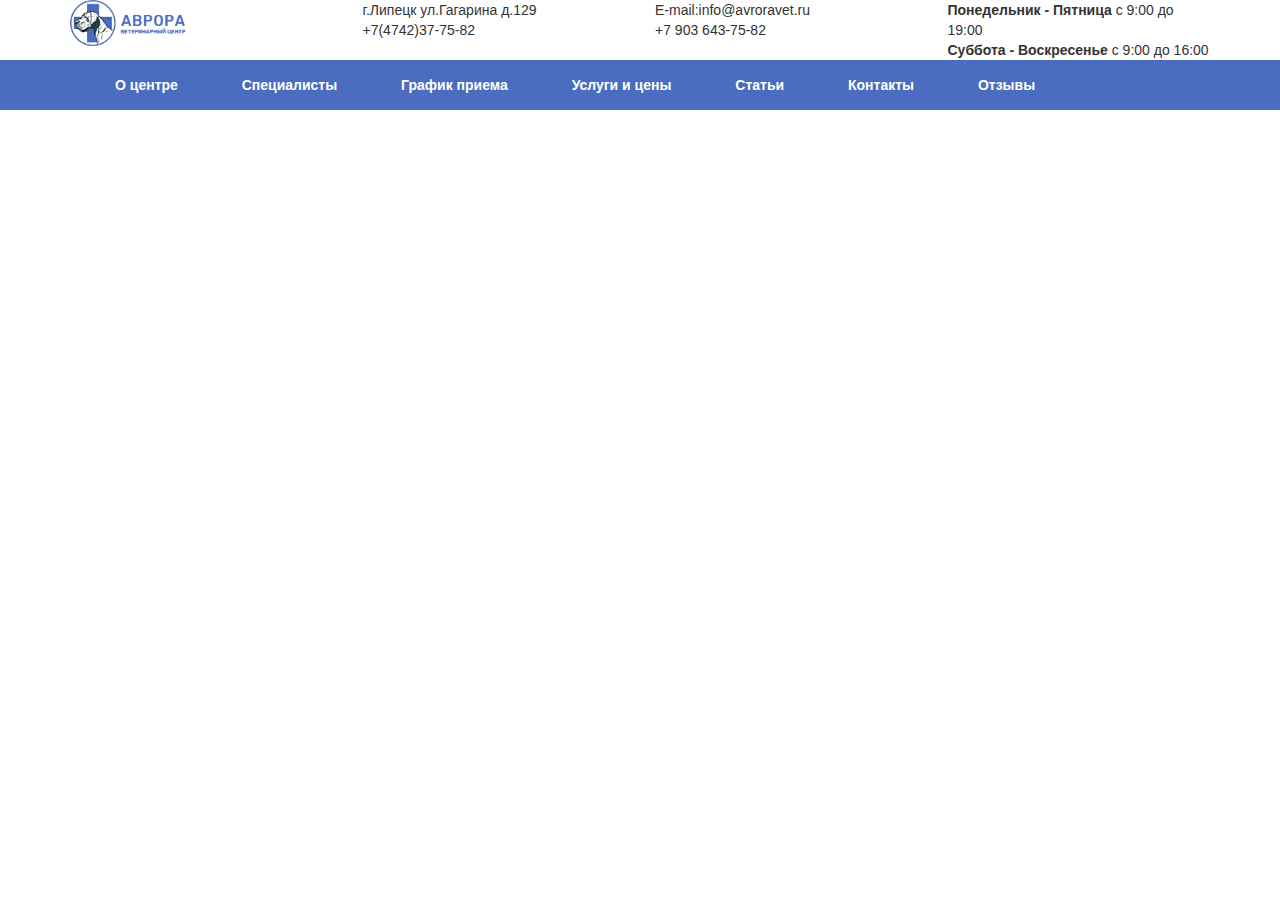
==== index.html @ 7e35b81a "avrora" ====
<!DOCTYPE html>
<html>
<head>
    <meta http-equiv="X-UA-Compatible" content="IE=edge">
    <meta name="viewport" content="width=device-width, initial-scale=1">
    <title>AVRORA</title>

    <link href="bootstrap/css/bootstrap.min.css" rel="stylesheet">
    <link href="css/style.css" rel="stylesheet">

     <!--[if lt IE 9]>
    <script src="https://oss.maxcdn.com/html5shiv/3.7.2/html5shiv.min.js"></script>
    <script src="https://oss.maxcdn.com/respond/1.4.2/respond.min.js"></script>
    <![endif]-->

    
</head>
<body>
    <!-- header -->
    <div class="container">
        <div class="row">
            <div class="all-left col-sm-3">
                <div class="row">
                    <div class="col-sm-6">
                        <a href="#"><img src="img/logo.png"></a>        
                    </div>
                </div>
                
            </div>
            <div class="col-sm-3">
                <div>
                    г.Липецк ул.Гагарина д.129
                </div>
                <div class="phone">
                    +7(4742)37-75-82
                </div>
            </div>
            <div class="col-sm-3">
                <div>
                    E-mail:info@avroravet.ru
                </div>
                <div class="phone">
                    +7 903 643-75-82
                </div>
            </div>
            <div class="col-sm-3">
                <div>
                    <b>Понедельник - Пятница </b>с 9:00 до 19:00 
                </div>
                <div>
                    <b>Суббота - Воскресенье </b>с 9:00 до 16:00
                </div>
            </div>
            <div class="clearfix"></div>
        </div>

    </div>
    <!-- end header -->

    <!-- nav -->
    <div class="top-nav">
        <div class="container">
            <div class="row">
                <div class="col-sm-12">
                    <ul>
                        <li><a href="#">О центре</a></li>
                        <li><a href="#">Специалисты</a></li>
                        <li><a href="#">График приема</a></li>
                        <li><a href="#">Услуги и цены</a></li>
                        <li><a href="#">Статьи</a></li>
                        <li><a href="#">Контакты</a></li>
                        <li><a href="#">Отзывы</a></li>
                    </ul>
                </div>
            </div>
        </div>
        
    </div>
    <!-- end nav -->

    <!-- slider -->
    <!-- end slider -->

    <!-- content -->
        <!-- block1 -->
        <!-- end block1 -->

    <!-- end content -->

    <!-- footer -->
    <!-- end footer -->
</body>
</html>
---- css/style.css ----
@import url('https://fonts.googleapis.com/css?family=Rubik');
/*
	font-family: 'Rubik', sans-serif;
*/
body
{
	margin:0;
	padding: 0;
}
html
{
	margin:0;
	padding: 0;
	font-family: 'Rubik', sans-serif;
	font-size: 14px;
}
ul,li
{
	list-style: none;
}
li
{
	font-size: 18px;
}
img
{
	width:100%;
}
button
{
	position: relative;
	background: #4a6dbf;
	padding: 20px 80px;
	color:#000;
	font-weight: 800;
	border-radius: 28px;
}
section
{
	padding: 80px 0;
}
.btn
{
	display: block;
	position: relative;
	background: #4a6dbf;
	padding: 20px 80px;
	color:#000;
	font-weight: 800;
	border-radius: 28px;
}
.color-white
{
	color:#fff;
}
.color-black
{
	color:#000;
}
.all-right
{
	text-align: right;
}
.all-center
{
	text-align: center;
}
.all-left
{
	text-align: left;
}
.bcg-blue
{
	background:#4a6dbf;
}

/* 
	top-nav
*/
.top-nav
{
	background:#4a6dbf;
}
.top-nav ul
{
	margin:0;
}
.top-nav li
{
	position: relative;
	display: inline-block;
	margin-left: 50px;
}
.top-nav li:first-child
{
	margin-left: 0;
}
.top-nav a
{
	position: relative;
	display: block;
	height: 100%;
	width: 100%;
	top:0;
	padding: 15px 5px;
	color: #fff;
	font-size:14px;
	font-weight: 800;
}
.top-nav a:hover
{
	text-decoration: none;
}
.top-nav a:hover::after
{
	content:"";
	display: block;
	width: 100%;
	height: 3px;
	border-radius: 3px;
	position: absolute;
	bottom: 1px;
	left:0;
	background:#fff;
}
/* 
	end top-nav
*/
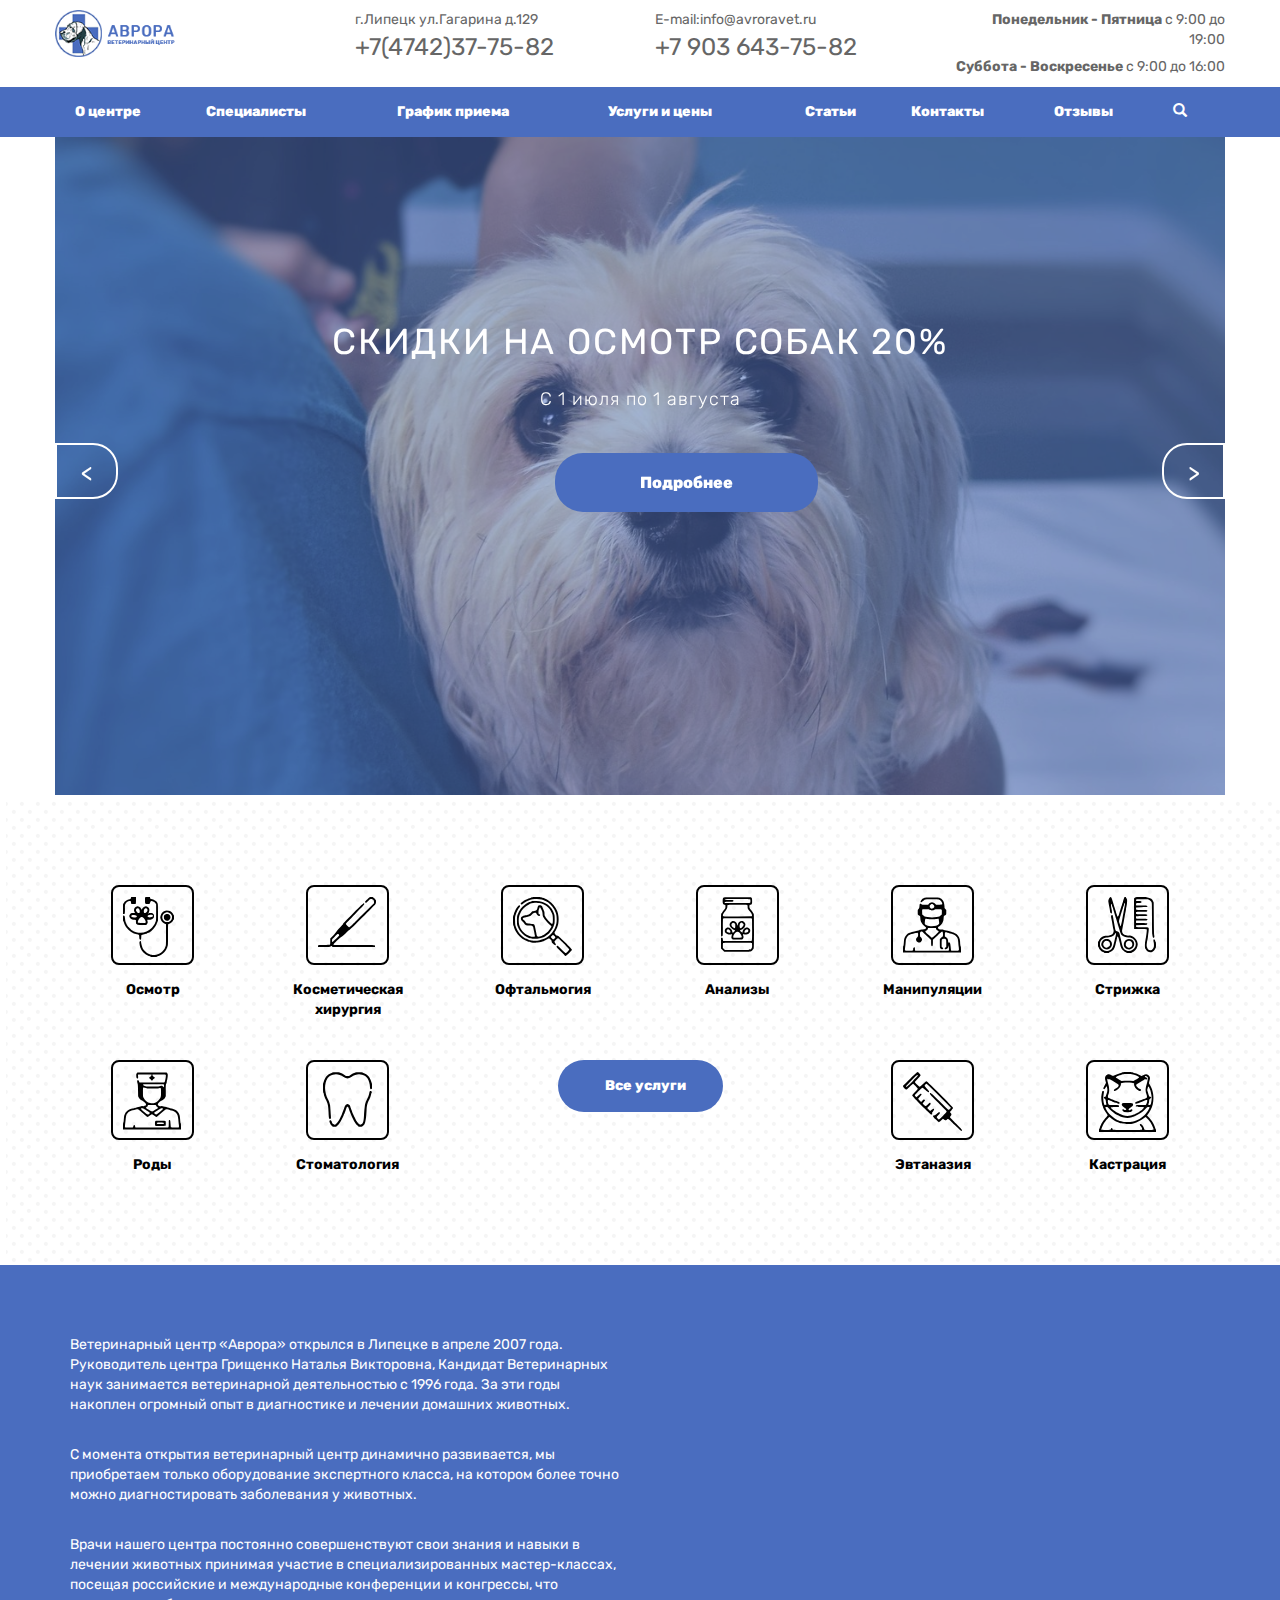
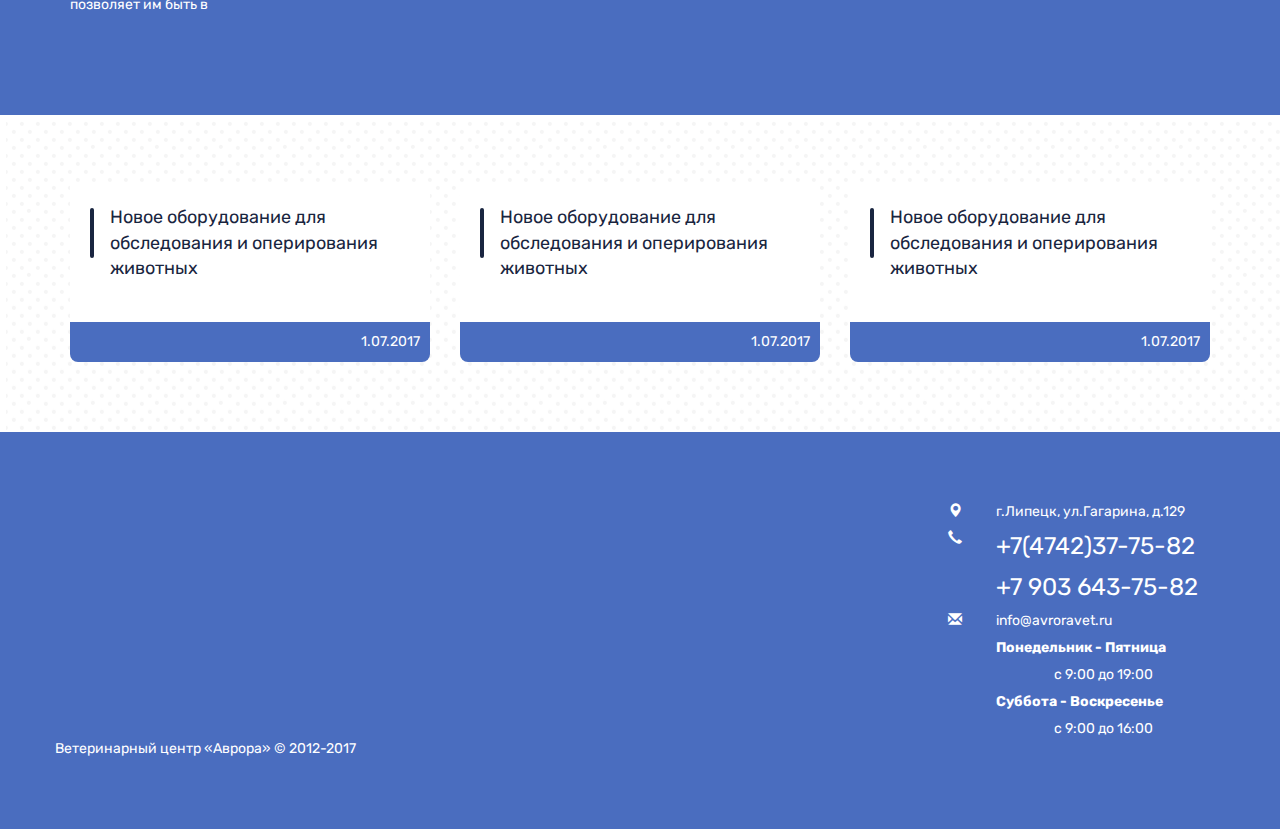
==== commit 235c04db: "friday" ====
--- a/index.html
+++ b/index.html
@@ -6,8 +6,23 @@
     <title>AVRORA</title>
 
     <link href="bootstrap/css/bootstrap.min.css" rel="stylesheet">
+    <link href="bootstrap/css/bootstrap-theme.min.css" rel="stylesheet">
     <link href="css/style.css" rel="stylesheet">
-
+    <link href="css/mobile-menu.css" rel="stylesheet">
+    <!-- Основной файл стилей -->
+    <link rel="stylesheet" href="owl-carousel/owl.carousel.css">
+     
+    <!-- Тема по умолчанию -->
+    <link rel="stylesheet" href="owl-carousel/owl.theme.css">
+     
+    <!--  Библиотека jQuery 1.7+  -->
+    <script src="js/jquery.min.js"></script>
+     
+    <!-- Сам плагин слайдера -->
+    <script src="owl-carousel/owl.carousel.js"></script>
+    <script type="text/javascript" src="http://vk.com/js/api/openapi.js?150"></script>
+
+    
      <!--[if lt IE 9]>
     <script src="https://oss.maxcdn.com/html5shiv/3.7.2/html5shiv.min.js"></script>
     <script src="https://oss.maxcdn.com/respond/1.4.2/respond.min.js"></script>
@@ -16,8 +31,58 @@
     
 </head>
 <body>
+    <!-- mobile menu -->
+    <div class="container hidden-lg hidden-md">
+        <div class="row">
+            <input type="checkbox" id="nav-toggle" hidden>
+            <!-- 
+            Выдвижную панель размещаете ниже
+            флажка (checkbox), но не обязательно 
+            непосредственно после него, например
+            можно и в конце страницы
+            -->
+            <nav class="nav">
+                <div class="row">
+                    <div class="col-xs-8">
+                       <a href="#"><img src="img/logo.png"> </a>
+                    </div>
+                </div>
+                <div class="clearfix"></div>
+                <!-- 
+            Метка с именем `id` чекбокса в `for` атрибуте
+            Символ Unicode 'TRIGRAM FOR HEAVEN' (U+2630)
+            Пустой атрибут `onclick` используем для исправления бага в iOS < 6.0
+            См: http://timpietrusky.com/advanced-checkbox-hack 
+            -->
+                <label for="nav-toggle" id="nav-btn" class="nav-toggle"></label>    
+                
+
+                <!-- 
+            Здесь размещаете любую разметку,
+            если это меню, то скорее всего неупорядоченный список <ul>
+            -->
+                
+                <ul>             
+                    <li><a href="#">О центре</a></li>
+                    <li><a href="#">Специплисты</a></li>
+                    <li><a href="#">График приема</a></li>
+                    <li><a href="#">Услуги и цены</a></li>
+                    <li><a href="#">Статьи</a></li>
+                    <li><a href="#">Контакты</a></li>
+                    <li><a href="#">Отзывы</a></li>
+                </ul> 
+
+                <section>
+                    <h3>+7(4742)37-75-82</h3>
+                    <p>г.Липецк ул.Гагарина д.129</p>
+                </section>
+            </nav>
+        </div>
+    </div>
+    <div id="container-bg"></div>
+    <!-- end mobile enu -->
     <!-- header -->
-    <div class="container">
+    <div class="color-ser container hidden-xs hidden-sm" id="header">
         <div class="row">
             <div class="all-left col-sm-3">
                 <div class="row">
@@ -44,10 +109,10 @@
                 </div>
             </div>
             <div class="col-sm-3">
-                <div>
+                <div class="all-right">
                     <b>Понедельник - Пятница </b>с 9:00 до 19:00 
                 </div>
-                <div>
+                <div class="all-right margin-top">
                     <b>Суббота - Воскресенье </b>с 9:00 до 16:00
                 </div>
             </div>
@@ -58,18 +123,19 @@
     <!-- end header -->
 
     <!-- nav -->
-    <div class="top-nav">
+    <div class="top-nav hidden-xs hidden-sm">
         <div class="container">
             <div class="row">
                 <div class="col-sm-12">
                     <ul>
-                        <li><a href="#">О центре</a></li>
-                        <li><a href="#">Специалисты</a></li>
-                        <li><a href="#">График приема</a></li>
-                        <li><a href="#">Услуги и цены</a></li>
-                        <li><a href="#">Статьи</a></li>
-                        <li><a href="#">Контакты</a></li>
-                        <li><a href="#">Отзывы</a></li>
+                        <li><a class="bord" href="#">О центре</a></li>
+                        <li><a class="bord" href="#">Специалисты</a></li>
+                        <li><a class="bord" href="#">График приема</a></li>
+                        <li><a class="bord" href="#">Услуги и цены</a></li>
+                        <li><a class="bord" href="#">Статьи</a></li>
+                        <li><a class="bord" href="#">Контакты</a></li>
+                        <li><a class="bord" href="#">Отзывы</a></li>
+                        <li><a href="#"><span class="glyphicon glyphicon-search"></span></a></li>
                     </ul>
                 </div>
             </div>
@@ -77,17 +143,401 @@
         
     </div>
     <!-- end nav -->
-
+    
     <!-- slider -->
+    <section class="slider">
+    <div class="container">
+        <div class="row">
+            <div id="owl-example" class="owl-carousel">
+                <div>
+                    <img src="img/slider.png" alt="Image Nature">
+                    <div class="text">
+                        <div class="title">
+                            Скидки на осмотр собак 20%
+                        </div>
+                        <div class="desc">
+                            С 1 июля по 1 августа
+                        </div>
+                        <div class="row">
+                            <div class="col-md-offset-5 col-md-2">
+                                <a href="#" class="btn-big">Подробнее</a>
+                            </div>
+                        </div>
+                        
+                    </div>
+                </div>
+
+                <div>
+                    <img src="img/slider.png" alt="Image Nature">
+                    <div class="text">
+                        <div class="title">
+                            Скидки на осмотр собак 20%
+                        </div>
+                        <div class="desc">
+                            С 1 июля по 1 августа
+                        </div>
+                        <div class="row">
+                            <div class="col-md-offset-5 col-md-2">
+                                <a href="#" class="btn-big">Подробнее</a>
+                            </div>
+                        </div>
+                        
+                    </div>
+                </div><div>
+                    <img src="img/slider.png" alt="Image Nature">
+                    <div class="text">
+                        <div class="title">
+                            Скидки на осмотр собак 20%
+                        </div>
+                        <div class="desc">
+                            С 1 июля по 1 августа
+                        </div>
+                        <div class="row">
+                            <div class="col-md-offset-5 col-md-2">
+                                <a href="#" class="btn-big">Подробнее</a>
+                            </div>
+                        </div>
+                        
+                    </div>
+                </div>
+            </div>
+        </div>
+    </div>
+    
+    </section>
     <!-- end slider -->
 
     <!-- content -->
         <!-- block1 -->
+        <section class="white" id="advantages">
+            <div class="container">
+                <div class="row">
+                    <div class="item">
+                         <div class="col-md-2">
+                            <a href="#">
+                                <div class="col-xs-offset-3 col-xs-6 img">
+                                    <object type="image/svg+xml" data="img/icon/1.svg"></object>
+                                </div>
+                                <div class="all-center title">
+                                    <b>Осмотр</b>
+                                </div>
+                            </a>
+                            
+                        </div>
+                        <div class="col-md-2">
+                            <a href="#">
+                                <div class="col-xs-offset-3 col-xs-6 img">
+                                    <object type="image/svg+xml" data="img/icon/2.svg"></object>
+                                </div>
+                                <div class="all-center title">
+                                    <b>Косметическая хирургия</b>
+                                </div>
+                            </a>
+                            
+                        </div>
+                        <div class="col-md-2">
+                            <a href="#">
+                                <div class="col-xs-offset-3 col-xs-6 img">
+                                    <object type="image/svg+xml" data="img/icon/3.svg"></object>
+                                </div>
+                                <div class="all-center title">
+                                    <b>Офтальмогия</b>
+                                </div>
+                            </a>
+                            
+                        </div>
+                        <div class="col-md-2">
+                            <a href="#">
+                                <div class="col-xs-offset-3 col-xs-6 img">
+                                    <object type="image/svg+xml" data="img/icon/4.svg"></object>
+                                </div>
+                                <div class="all-center title">
+                                    <b>Анализы</b>
+                                </div>
+                            </a>
+                            
+                        </div>
+                        <div class="col-md-2">
+                            <a href="#">
+                                <div class="col-xs-offset-3 col-xs-6 img">
+                                    <object type="image/svg+xml" data="img/icon/5.svg"></object>
+                                </div>
+                                <div class="all-center title">
+                                    <b>Манипуляции</b>
+                                </div>
+                            </a>
+                            
+                        </div>
+                        <div class="col-md-2">
+                            <a href="#">
+                                <div class="col-xs-offset-3 col-xs-6 img">
+                                    <object type="image/svg+xml" data="img/icon/6.svg"></object>
+                                </div>
+                                <div class="all-center title">
+                                    <b>Стрижка</b>
+                                </div>
+                            </a>
+                            
+                        </div>
+                        <div class="clearfix"></div>
+                    </div>
+                    
+                    <div class="clearfix"></div>
+                    
+                    <div class="item">
+                        <div class="col-md-2">
+                            <a href="#">
+                                <div class="col-xs-offset-3 col-xs-6 img">
+                                    <object type="image/svg+xml" data="img/icon/7.svg"></object>
+                                </div>
+                                <div class="clearfix"></div>
+                                <div class="all-center title">
+                                    <b>Роды</b>
+                                </div>
+                            </a>
+                            
+                        </div>
+                        <div class="col-md-2">
+                            <a href="#">
+                                <div class="col-xs-offset-3 col-xs-6 img">
+                                    <object type="image/svg+xml" data="img/icon/8.svg"></object>
+                                </div>
+                                <div class="all-center title">
+                                    <b>Стоматология</b>
+                                </div>
+                            </a>
+                            
+                        </div>
+
+                        <div class="col-md-4">
+                            <div class="row">
+                                <div class="col-md-offset-3 col-md-6">
+                                    <a class="btn" href="#">Все услуги</a>
+                                </div>
+                            </div>
+                            
+                        </div>
+
+                        <div class="col-md-2">
+                            <a href="#">
+                                <div class="col-xs-offset-3 col-xs-6 img">
+                                    <object type="image/svg+xml" data="img/icon/9.svg"></object>
+                                </div>
+                                <div class="all-center title">
+                                    <b>Эвтаназия</b>
+                                </div>
+                            </a>
+                            
+                        </div>
+                        <div class="col-md-2">
+                            <a href="#">
+                                <div class="col-xs-offset-3 col-xs-6 img">
+                                    <object type="image/svg+xml" data="img/icon/10.svg"></object>
+                                </div>
+                                <div class="all-center title">
+                                    <b>Кастрация</b>
+                                </div>
+                            </a>
+                            
+                        </div>
+                        <div class="clearfix"></div>
+                    </div>
+                    
+
+
+                </div>
+            </div>
+        </section>
         <!-- end block1 -->
 
+        <!-- block2 -->
+        <section class="blue">
+            <div class="container">
+                <div class="row">
+                    <div class="col-md-6 color-white">
+                        <p>Ветеринарный центр «Аврора» открылся в Липецке в апреле 2007 года. Руководитель центра Грищенко Наталья Викторовна, Кандидат Ветеринарных наук занимается ветеринарной деятельностью с 1996 года. За эти годы накоплен огромный опыт в диагностике и лечении домашних животных.</p>
+
+                        <p>С момента открытия ветеринарный центр динамично развивается, мы приобретаем только оборудование экспертного класса, на котором более точно можно диагностировать заболевания у животных. </p>
+
+                        <p>Врачи нашего центра постоянно совершенствуют свои знания и навыки в лечении животных принимая участие в специализированных мастер-классах, посещая российские и международные конференции и конгрессы, что позволяет им быть в </p>
+                    </div>
+                    <div class="col-md-6">
+                        
+                    </div>
+                </div>
+            </div>
+        </section>
+        <!-- end block2 -->
+
+        <!-- block3 -->
+        <section class="white" id="main-news">
+            <div class="container">
+                <div class="row">
+                    <div class="col-md-4">
+                        <a href="#">
+                            <div class="desc">
+                                Новое оборудование для обследования и оперирования животных
+                            </div>
+                        </a>
+                        <div class="date all-right">
+                            1.07.2017
+                        </div>
+                    </div>
+                    <div class="col-md-4">
+                        <a href="#">
+                            <div class="desc">
+                                Новое оборудование для обследования и оперирования животных
+                            </div>
+                        </a>
+                        <div class="date all-right">
+                            1.07.2017
+                        </div>
+                    </div>
+                    <div class="col-md-4">
+                        <a href="#">
+                            <div class="desc">
+                                Новое оборудование для обследования и оперирования животных
+                            </div>
+                        </a>
+                        <div class="date all-right">
+                            1.07.2017
+                        </div>
+                    </div>
+                </div>
+            </div>            
+        </section>
+        <!-- end block3 -->
+
     <!-- end content -->
 
     <!-- footer -->
+    <section class="blue" id="footer">
+        <div class="container">
+            <div class="row  color-white">
+                <div class="col-md-3">
+                    
+
+                    <!-- VK Widget -->
+                    <div id="vk_groups" style="height: 200px;"></div>
+                    <script type="text/javascript">
+                        VK.Widgets.Group("vk_groups", {mode: 3, width: "auto"}, 132178275);
+                    </script>
+                </div>
+                <div class="col-md-3">
+                    <div id="ok_group_widget"></div>
+                    <script>
+                    !function (d, id, did, st) {
+                      var js = d.createElement("script");
+                      js.src = "https://connect.ok.ru/connect.js";
+                      js.onload = js.onreadystatechange = function () {
+                      if (!this.readyState || this.readyState == "loaded" || this.readyState == "complete") {
+                        if (!this.executed) {
+                          this.executed = true;
+                          setTimeout(function () {
+                            OK.CONNECT.insertGroupWidget(id,did,st);
+                          }, 0);
+                        }
+                      }}
+                      d.documentElement.appendChild(js);
+                    }(document,"ok_group_widget","58136161222702",'{"height":222}');
+                    </script>
+                </div>
+
+                <div class="col-md-3">
+                    <iframe src="https://www.facebook.com/plugins/page.php?href=https%3A%2F%2Fwww.facebook.com%2Favroravet%2Ftimeline&tabs=timeline&width=340&height=200&small_header=false&adapt_container_width=true&hide_cover=false&show_facepile=true&appId" width="100%" height="222" style="border:none;overflow:hidden" scrolling="no" frameborder="0" allowTransparency="true"></iframe>
+                </div>
+                <div class="col-md-3">
+                    <div class="row">
+                        <div class="col-xs-2"><span class="glyphicon glyphicon-map-marker"></span></div>
+                        <div class="col-xs-10">г.Липецк, ул.Гагарина, д.129</div>
+                    </div>
+                    <div class="margin-top row">
+                        <div class="col-xs-2"><span class="glyphicon glyphicon-earphone"></span></div>
+                        <div class="col-xs-10">
+                            <div class="phone">+7(4742)37-75-82</div>
+                        </div>
+                    </div>
+                    <div class="margin-top row">
+                        <div class="col-xs-2"></div>
+                        <div class="col-xs-10">
+                            <div class="phone">+7 903 643-75-82</div>
+                        </div>
+                    </div>
+                    <div class="margin-top row">
+                        <div class="col-xs-2"><span class="glyphicon glyphicon-envelope"></span></div>
+                        <div class="col-xs-10">info@avroravet.ru</div>
+                    </div>
+                    <div class="margin-top row">
+                    <div class="col-xs-2"></div>
+                        <div class="col-xs-10">
+                            <div><b>Понедельник - Пятница</b></div>
+                            <div class="margin-top all-center">с 9:00 до 19:00</div>
+                        </div>
+                    </div>
+                    <div class="margin-top  row">
+                        <div class="col-xs-2"></div>
+                        <div class="col-xs-10">
+                            <div><b>Суббота - Воскресенье</b></div>
+                            <div class="margin-top all-center">с 9:00 до 16:00</div>
+                        </div>
+                    </div>
+                </div>
+            </div>
+            <div class="clearfix"></div>
+            <div class="row color-white">
+                <div>
+                    Ветеринарный центр «Аврора» © 2012-2017
+                </div>
+            </div>
+        </div>
+    </section>
     <!-- end footer -->
+
+<script>
+    $(document).ready(function() {
+  $("#owl-example").owlCarousel(
+  {
+    items: 1,
+    navigation : true,
+    navigationText : ["<",">"],
+    dots: false,
+  }
+    );
+});
+</script>
+
+<script type="text/javascript">
+    var body = document.body;
+    var touch = -1000;
+    var bg_container = document.getElementById('container-bg');
+    var nav_btn = document.getElementById('nav-btn');
+
+    body.addEventListener('touchstart', function(e){
+        var x = e.changedTouches[0].pageX;
+        touch = x;
+    }, false)
+
+    body.addEventListener('touchmove', function(e){
+        var x = e.changedTouches[0].pageX; // показ коррдинат места прикосновения по X-у.
+        var nav = document.getElementById('nav-toggle').checked;
+        if(x < 150 && nav == false && touch+100 < x)
+        {
+           document.getElementById('nav-toggle').checked = true;
+           bg_container.style.display = 'block';
+        }
+    }, false)
+
+    bg_container.addEventListener('click', function(){
+        document.getElementById('nav-toggle').checked = false;
+        bg_container.style.display = 'none';
+    },false)
+
+    nav_btn.addEventListener('click',function(){
+        console.log(document.getElementById('nav-toggle').checked);
+        document.getElementById('nav-toggle').checked = true;
+    },false)
+
+</script>
+
 </body>
 </html>--- a/css/style.css
+++ b/css/style.css
@@ -3,51 +3,124 @@
 	font-family: 'Rubik', sans-serif;
 */
 body
-{
-	margin:0;
-	padding: 0;
-}
-html
 {
 	margin:0;
 	padding: 0;
 	font-family: 'Rubik', sans-serif;
 	font-size: 14px;
+	color: #192540;
+}
+html
+{
+	margin:0;
+	padding: 0;
+	font-family: 'Rubik', sans-serif;
+	font-size: 14px;
+	color: #192540;
 }
 ul,li
 {
 	list-style: none;
+	padding: 0;
+	margin: 0;
 }
 li
 {
-	font-size: 18px;
+	font-size: 16px;
 }
 img
 {
 	width:100%;
 }
-button
+h1
+{
+	margin-top:0;
+	margin-bottom:70px;
+}
+h2
+{
+	font-size: 36px;
+	margin-top: 32px;
+	margin-bottom: 21px;
+}
+h3
+{
+	font-size: 22px;
+	font-weight: 500;
+}
+h3.blue, h2.blue
+{
+	position: relative;
+	color:#4a6dbf;
+}
+h3.blue:before, h2.blue:before
+{
+	content:"";
+	display: block;
+	position: absolute;
+	top:-5%;
+	left:-15px;
+	width:4px;
+	border-radius: 4px;
+	height: 110%;
+	background:#4a6dbf;
+}
+section
+{
+	padding: 70px 0;
+}
+section.white
+{
+	background-image: url('../img/bg-white.png');
+	background-repeat: repeat;
+}
+section.blue
+{
+	background: #4a6dbf;
+}
+a:link { text-decoration: none; }
+a:visited { text-decoration: none; }
+a:hover { text-decoration: none; }
+p
+{
+	margin-bottom: 30px;
+}
+.up
+{
+	font-size:16px;
+}
+.margin-top
+{
+	margin-top:7px;
+}
+.text-up
+{
+	text-transform: uppercase;
+}
+.btn
 {
 	position: relative;
 	background: #4a6dbf;
-	padding: 20px 80px;
-	color:#000;
+	padding: 15px 46px;
+	color:#fff;
 	font-weight: 800;
 	border-radius: 28px;
 }
-section
-{
-	padding: 80px 0;
-}
-.btn
-{
-	display: block;
+.btn-big
+{
 	position: relative;
 	background: #4a6dbf;
-	padding: 20px 80px;
-	color:#000;
+	padding: 20px 85px;
+	color:#fff;
 	font-weight: 800;
 	border-radius: 28px;
+	z-index: 20;
+	font-size: 16px;
+}
+.pdn
+{
+	padding-top:15px;
+	padding-bottom: 15px;
 }
 .color-white
 {
@@ -57,6 +130,10 @@
 {
 	color:#000;
 }
+.color-ser
+{
+	color:#666;
+}
 .all-right
 {
 	text-align: right;
@@ -73,6 +150,17 @@
 {
 	background:#4a6dbf;
 }
+
+/*
+	header
+*/
+#header 
+{
+	padding: 10px 0;
+}
+/*
+	end header
+*/
 
 /* 
 	top-nav
@@ -80,38 +168,36 @@
 .top-nav
 {
 	background:#4a6dbf;
+	width: 100%;
 }
 .top-nav ul
 {
+	width: 100%;
 	margin:0;
+	display: table;
 }
 .top-nav li
+{
+	display: table-cell; 
+	position: relative;
+}
+.top-nav a
 {
 	position: relative;
 	display: inline-block;
-	margin-left: 50px;
-}
-.top-nav li:first-child
-{
-	margin-left: 0;
-}
-.top-nav a
-{
-	position: relative;
-	display: block;
 	height: 100%;
-	width: 100%;
 	top:0;
 	padding: 15px 5px;
 	color: #fff;
 	font-size:14px;
 	font-weight: 800;
+	text-align: center;
 }
 .top-nav a:hover
 {
 	text-decoration: none;
 }
-.top-nav a:hover::after
+.top-nav a.bord:hover::after
 {
 	content:"";
 	display: block;
@@ -119,10 +205,278 @@
 	height: 3px;
 	border-radius: 3px;
 	position: absolute;
-	bottom: 1px;
+	bottom: 0;
 	left:0;
 	background:#fff;
 }
 /* 
 	end top-nav
+*/
+
+/*
+ 	slider
+*/
+	.slider
+	{
+		width: 100%;
+		padding: 0;
+	}
+	.slider img
+	{
+		display: block;
+	}
+	.slider .text
+	{
+		position: absolute;
+		top:0;
+		z-index: 2;
+		color:#fff;
+		width: 100%;
+		height:300px;
+		top:50%;
+		margin-top:-150px;
+	}
+	.slider .title
+	{
+		font-size: 36px;
+		font-weight: 400;
+		text-transform: uppercase;
+		letter-spacing: 1.8px;
+		text-align: center;
+		margin-bottom: 20px;
+	}
+	.slider .desc
+	{
+		font-size: 18px;
+		font-weight: 300;
+		letter-spacing: 0.9px;
+		text-align: center;
+		margin-bottom: 59px;
+	}
+/*
+	end slider
+*/
+
+/*
+	advantages
+*/
+	#advantages .img
+	{
+		padding: 10px;
+		border:2px solid #000;
+		border-radius: 8px;
+		margin-bottom: 15px;
+		height: 80px;
+		text-align: center;
+	}
+	#advantages .item
+	{
+		margin:20px 0px;
+	}
+	#advantages .title
+	{
+		color:#000;
+	}
+	#advantages a
+	{
+		position: relative;
+		display: block;
+	}
+	#advantages a:after
+	{
+		content: "";
+		display: block;
+		position: absolute;
+		top:0;
+		left: 0;
+		z-index: 10;
+		width:100%;
+		height: 100%;
+		background:none;
+	}
+/*
+	end advantages
+*/
+
+/*
+	main-news
+*/
+	#main-news .desc
+	{
+		position: relative;
+		background: #fff;
+		padding: 20px 10px 40px 40px;
+		color: #192540;
+		font-size: 18px;
+	}
+	#main-news .desc:hover
+	{
+		color:#4a6dbf;
+	}
+	#main-news .desc:before
+	{
+		content: "";
+		display: block;
+		position: absolute;
+		top:23px;
+		left:20px;
+		height: 50px;
+		width: 4px;
+		border-radius: 4px;
+		background: #192540;
+	}
+	#main-news .desc:hover:before
+	{
+		background:#4a6dbf;
+	}
+	#main-news .date
+	{
+		background:#4a6dbf;
+		padding: 10px;
+		color:#fff;
+		border-radius: 0 0 8px 8px;
+	}
+/*
+	end main-news
+*/
+
+/*
+	spec
+*/
+	#spec .img
+	{
+		position: relative;
+		background-image: url('../img/photo.png');
+		background-size:cover;
+		height: 360px;
+	}
+	#spec .img.active:before
+	{
+		content: "";
+		position: absolute;
+		top:0;
+		left:0;
+		width: 100%;
+		height: 100%;
+		background:rgba(74,109,191,0.65);
+	}
+	#spec .item
+	{
+		background:#fff;
+		border-left:2px solid #e4e4e4;
+		border-right:2px solid #e4e4e4;
+		border-bottom:2px solid #e4e4e4;
+		padding: 30px 70px;
+	}
+	#spec .name
+	{
+		position: relative;
+		font-size: 22px;
+		color:#192540;
+	}
+	#spec .name:before
+	{
+		content:"";
+		display: block;
+		position: absolute;
+		height: 50px;
+		width: 4px;
+		left: -25px;
+		top:5px;
+		border-radius: 4px;
+		background:#192540;
+	}
+	#spec .name.active
+	{
+		color:rgb(74,109,191);
+	}
+	#spec .name.active:before
+	{
+		background:rgb(74,109,191) ;
+	}
+	#spec .text
+	{
+		position: relative;
+		font-size: 16px;
+		color:#192540;
+
+	}
+	#spec a
+	{
+		position: relative;
+		display: block;
+	}
+	#spec a:after
+	{
+		content: "";
+		display: block;
+		position: absolute;
+		top:0;
+		left: 0;
+		z-index: 10;
+		width:100%;
+		height: 100%;
+		background:none;
+	}
+
+/*
+	end spec
+*/
+
+/*
+	spec-inner
+*/
+	#spec-inner .directions
+	{
+		display: block;
+		font-size: 22px;
+		color: #192540;
+		padding-right: 119px;
+	}
+	#spec-inner .directions li
+	{
+		display: inline-block;
+	}
+	#spec-inner .directions li:after
+	{
+		content:" /";
+	}
+	#spec-inner .directions li:last-child:after
+	{
+		content:"";
+	}
+	#spec-inner .about
+	{
+		position: relative;
+		left:29px;
+	}
+	#spec-inner .about h2
+	{
+		margin-bottom: 32px;
+	}
+	#spec-inner .about li
+	{
+		margin-bottom:30px;
+	}
+/*
+	end spec-inner
+*/
+
+
+
+
+
+
+
+
+/*
+	footer
+*/
+	#footer .phone,#header .phone
+	{
+		font-size:24px;
+	}
+	
+/*
+	end footer
 */--- a/css/mobile-menu.css
+++ b/css/mobile-menu.css
@@ -0,0 +1,413 @@
+/*
+
+Навигация
+
+*/
+
+/**
+ * Переключаемая боковая панель навигации
+ * выдвигающаяся по клику слева
+ */
+#container-bg
+{
+    display: none;
+    position: absolute;
+    width: 100%;
+    height: 10000px;
+    z-index: 100;
+    background: rgba(0,0,0,0.2);
+}
+.nav {
+    /*  ширна произвольная, не стесняйтесь экспериментировать */
+    width: 320px;
+    min-width: 320px;
+    /* фиксируем и выставляем высоту панели на максимум */
+    height: 100%;
+    position: fixed;
+    top: 0;
+    bottom: 0;
+    margin: 0;
+    /* сдвигаем (прячем) панель относительно левого края страницы */
+    left: -320px;
+    /* внутренние отступы */
+    padding: 15px 20px;
+    /* плавный переход смещения панели */
+    -webkit-transition: left 0.3s;
+    -moz-transition: left 0.3s;
+    transition: left 0.3s;
+    /* определяем цвет фона панели */
+    background: #fff;
+    color:#000;
+    /* поверх других элементов */
+    z-index: 2000;
+}
+/**
+	Номер телефона
+	Адрес
+*/
+.nav section
+{
+	margin-top:50px;
+}
+.nav section h3
+{
+	font-size:1.3em;
+	text-align: left;
+}
+
+.nav section p
+{
+	text-align: left;
+	color:#5769be;
+    font-size: 16px;
+}
+/**
+ * Кнопка переключения панели
+ * тег <label>
+ */
+
+.nav-toggle {
+    /* абсолютно позиционируем */
+    position: absolute;
+    /* относительно левого края панели */
+    left: 320px;
+    /* отступ от верхнего края панели */
+    top: 0px;
+    /* внутренние отступы */
+    padding: 0.5em;
+    /* определяем цвет фона переключателя
+     * чаще вчего в соответствии с цветом фона панели
+    */
+    background: inherit;
+    /* цвет текста */
+    color: #000;
+    /* вид курсора */
+    cursor: pointer;
+    /* размер шрифта */
+    font-size: 1.8em;
+    /* всегда поверх других элементов страницы */
+    z-index: 2001;
+    /* анимируем цвет текста при наведении */
+    -webkit-transition: color .25s ease-in-out;
+    -moz-transition: color .25s ease-in-out;
+    transition: color .25s ease-in-out;
+}
+
+
+/* определяем текст кнопки 
+ * символ Unicode (TRIGRAM FOR HEAVEN)
+*/
+
+.nav-toggle:after {
+    content: '\2630';
+    text-decoration: none;
+}
+
+
+/* цвет текста при наведении */
+
+.nav-toggle:hover {
+    color: #5769be;
+}
+
+
+/**
+ * Скрытый чекбокс (флажок)
+ * невидим и недоступен :)
+ * имя селектора атрибут флажка
+ */
+
+[id='nav-toggle'] {
+    position: absolute;
+    display: none;
+}
+
+
+/**
+ * изменение положения переключателя 
+ * при просмотре на мобильных устройствах
+ * когда навигация раскрыта, распологаем внутри панели
+*/
+
+[id='nav-toggle']:checked ~ .nav > .nav-toggle {
+    left: auto;
+    right: 2px;
+}
+
+
+/**
+ * Когда флажок установлен, открывается панель
+ * используем псевдокласс:checked
+ */
+
+[id='nav-toggle']:checked ~ .nav {
+    left: 0;
+    
+    overflow-y: auto;
+}
+
+
+/* 
+ * смещение контента страницы
+ * на размер ширины панели,
+ * фишка необязательная, на любителя
+*/
+
+ [id='nav-toggle']:checked .wrapper.style2 {
+    -webkit-transform: translateX(320px);
+    -moz-transform: translateX(320px);
+    transform: translateX(320px);
+}
+
+
+/*
+ * изменение символа переключателя,
+ * привычный крестик (MULTIPLICATION X), 
+ * вы можете испльзовать любой другой значок
+*/
+
+[id='nav-toggle']:checked ~ .nav > .nav-toggle:after {
+    content: '\2715';
+}
+
+
+/**
+ * профиксим баг в Android <= 4.1.2
+ * см: http://timpietrusky.com/advanced-checkbox-hack
+ */
+
+
+
+
+/**
+ * позаботьтимся о средних и маленьких экранах
+ * мобильных устройств
+ */
+
+@media screen and (min-width: 320px) {
+    html,
+    body {
+      margin: 0;
+      overflow-x: hidden;
+    }
+}
+
+@media screen and (max-width: 320px) {
+    html,
+    body {
+      margin: 0;
+      overflow-x: hidden;
+    }
+    .nav {
+      width: 100%;
+      box-shadow: none
+    }
+}
+
+
+/**
+ * Формируем стиль заголовка (логотип) панели 
+*/
+
+
+#nav
+{
+	position: fixed;
+	top:10px;
+	height:60px;
+	width:100%;
+}
+
+#navCoin
+{
+	position: fixed;
+	top:70px;
+	text-align: left;
+	width: 100%;
+}
+
+#navCoin > h2
+{
+	font-size: 1.6em;
+	padding: 0;
+	margin:0;
+}
+
+#navCoin > h2 > span
+{
+	background: rgba(252,172,69,0.4);
+}
+
+#logo
+{
+	display: block;
+	float:left;
+}
+
+.nav
+{
+    -webkit-box-shadow: 1px 0px 1px 0px rgba(0,0,0,0.15);
+    -moz-box-shadow: 1px 0px 1px 0px rgba(0,0,0,0.15);
+    box-shadow: 1px 0px 1px 0px rgba(0,0,0,0.15);
+}
+
+.nav h2 {
+    width: 90%;
+    padding: 0;
+    margin: 10px 0;
+    text-align: center;
+    font-size: 1em;
+    line-height: 1em;
+    opacity: 0;
+    transform: scale(0.1, 0.1);
+    -ms-transform: scale(0.1, 0.1);
+    -moz-transform: scale(0.1, 0.1);
+    -webkit-transform: scale(0.1, 0.1);
+    transform-origin: 0% 0%;
+    -ms-transform-origin: 0% 0%;
+    -moz-transform-origin: 0% 0%;
+    -webkit-transform-origin: 0% 0%;
+    transition: opacity 0.8s, transform 0.8s;
+    -ms-transition: opacity 0.8s, -ms-transform 0.8s;
+    -moz-transition: opacity 0.8s, -moz-transform 0.8s;
+    -webkit-transition: opacity 0.8s, -webkit-transform 0.8s;
+}
+
+.nav h2 a {
+    color: black;
+    text-decoration: none;
+    text-transform: uppercase;
+}
+
+
+/*плавное появление заголовка (логотипа) при раскрытии панели */
+
+[id='nav-toggle']:checked ~ .nav h2 {
+    opacity: 1;
+    transform: scale(1, 1);
+    -ms-transform: scale(1, 1);
+    -moz-transform: scale(1, 1);
+    -webkit-transform: scale(1, 1);
+}
+
+
+/**
+ * формируем непосредственно само меню
+ * используем неупорядоченный список для пунктов меню
+ * прикрутим трансфомации и плавные переходы
+ */
+
+.nav > ul {
+    display: block;
+    margin: 0;
+    padding: 0;
+    list-style: none;
+    margin-top: 35px;
+}
+
+.nav > ul > li {
+    position: relative;
+    z-index: 2000;
+    line-height: 2.5;
+    opacity: 0;
+    -webkit-transform: translateX(-50%);
+    -moz-transform: translateX(-50%);
+    -ms-transform: translateX(-50%);
+    transform: translateX(-50%);
+    -webkit-transition: opacity .5s .1s, -webkit-transform .5s .1s;
+    -moz-transition: opacity .5s .1s, -moz-transform .5s .1s;
+    -ms-transition: opacity .5s .1s, -ms-transform .5s .1s;
+    transition: opacity .5s .1s, transform .5s .1s;
+}
+
+[id='nav-toggle']:checked ~ .nav > ul > li {
+    opacity: 1;
+    -webkit-transform: translateX(0);
+    -moz-transform: translateX(0);
+    -ms-transform: translateX(0);
+    transform: translateX(0);
+}
+
+
+/* определяем интервалы появления пунктов меню */
+
+.nav > ul > li:nth-child(2) {
+    -webkit-transition: opacity .5s .2s, -webkit-transform .5s .2s;
+    transition: opacity .5s .2s, transform .5s .2s;
+}
+
+.nav > ul > li:nth-child(3) {
+    -webkit-transition: opacity .5s .3s, -webkit-transform .5s .3s;
+    transition: opacity .5s .3s, transform .5s .3s;
+}
+
+.nav > ul > li:nth-child(4) {
+    -webkit-transition: opacity .5s .4s, -webkit-transform .5s .4s;
+    transition: opacity .5s .4s, transform .5s .4s;
+}
+
+.nav > ul > li:nth-child(5) {
+    -webkit-transition: opacity .5s .5s, -webkit-transform .5s .5s;
+    transition: opacity .5s .5s, transform .5s .5s;
+}
+
+.nav > ul > li:nth-child(6) {
+    -webkit-transition: opacity .5s .6s, -webkit-transform .5s .6s;
+    transition: opacity .5s .6s, transform .5s .6s;
+}
+
+.nav > ul > li:nth-child(7) {
+    -webkit-transition: opacity .5s .7s, -webkit-transform .5s .7s;
+    transition: opacity .5s .7s, transform .5s .7s;
+}
+
+
+/**
+ * оформление ссылок пунктов меню
+ */
+
+.nav > ul > li > a {
+    display: inline-block;
+    position: relative;
+    padding: 0;
+    text-align:left;
+    font-weight: 500;
+    font-size: 1em;
+    color: #000;
+    width: 100%;
+    text-decoration: none;
+    text-transform:uppercase;
+    /* плавный переход */
+    -webkit-transition: color .5s ease, padding .5s ease;
+    -moz-transition: color .5s ease, padding .5s ease;
+    transition: color .5s ease, padding .5s ease;
+}
+
+
+/**
+ * состояние ссылок меню при наведении
+ */
+
+.nav > ul > li > a:hover,
+.nav > ul > li > a:focus {
+    padding-left: 15px;
+    color:#5769be;
+    
+}
+
+
+/**
+ * линия подчеркивания ссылок меню
+ */
+
+.nav > ul > li > a:before {
+    content: '';
+    display: block;
+    position: absolute;
+    right: 0;
+    bottom: 0;
+    height: 1px;
+    width: 100%;
+    -webkit-transition: width 0s ease;
+    transition: width 0s ease;
+}
